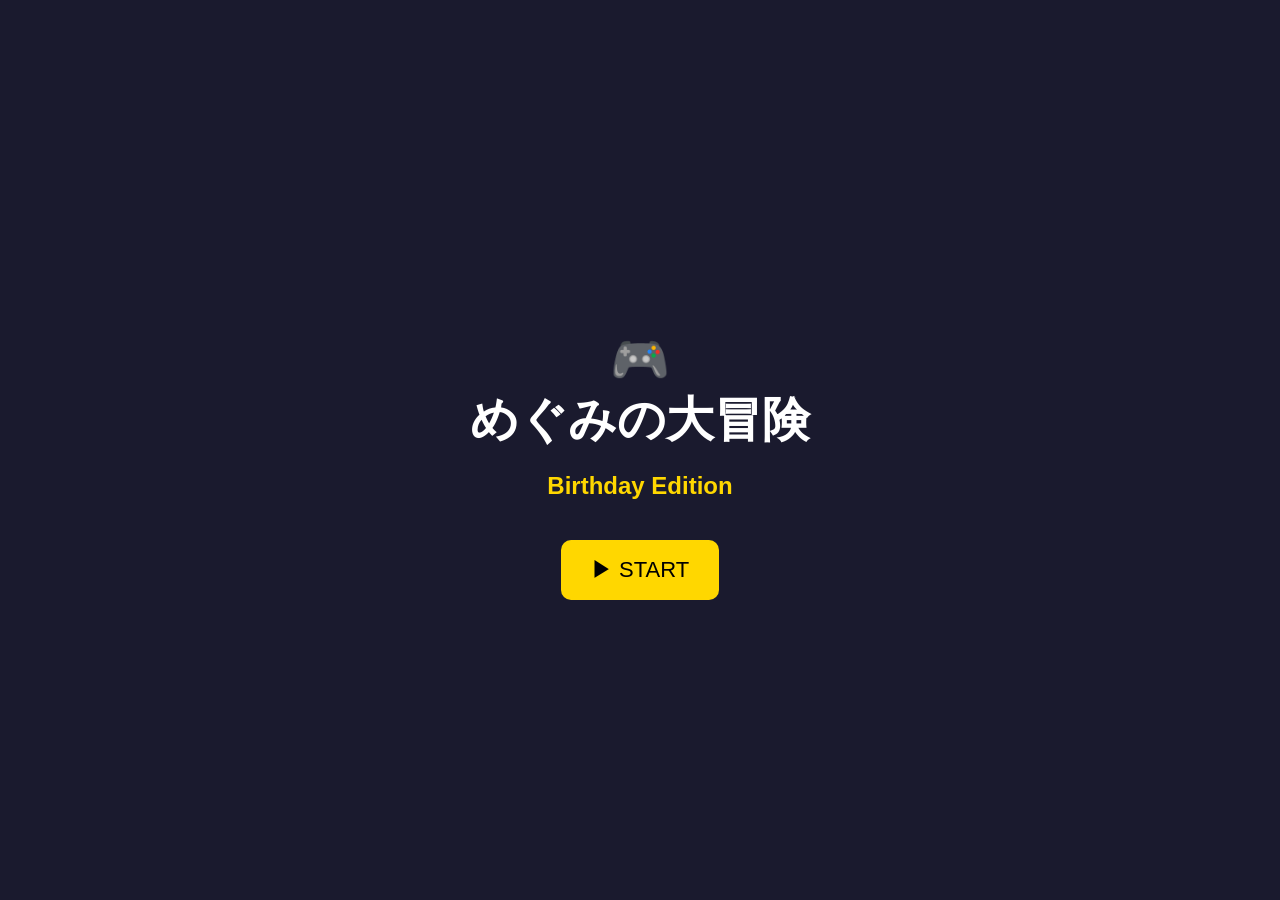
==== index.html @ 229f3d9b "めぐみの大冒険を公開" ====
<!DOCTYPE html>
<html lang="ja">
<head>
    <meta charset="UTF-8">
    <meta name="viewport" content="width=device-width, initial-scale=1, maximum-scale=1, user-scalable=no, viewport-fit=cover">
    <meta name="theme-color" content="#1a1a2e">
    <meta name="mobile-web-app-capable" content="yes">
    <meta name="apple-mobile-web-app-capable" content="yes">
    <meta name="apple-mobile-web-app-status-bar-style" content="black-translucent">
    <meta name="apple-mobile-web-app-title" content="めぐみの大冒険">
    <title>めぐみの大冒険 ～Birthday Edition～</title>

    <link rel="manifest" href="manifest.json">
    <link rel="icon" href="app-icon.svg" type="image/svg+xml">
    <link rel="apple-touch-icon" href="app-icon.svg">
    <link rel="stylesheet" href="style.css">
</head>
<body>

    <div id="title-screen">

        <h1>🎮<br>めぐみの大冒険</h1>

        <h2>Birthday Edition</h2>

        <button id="start-btn">
            ▶ START
        </button>

    </div>

    <div id="opening-screen" class="hidden">

        <div class="story-box">

            <p>
                8月24日――<br><br>

                冒険者めぐみは<br>
                ある噂を耳にした。<br><br>

                誕生日にしか現れない<br>
                伝説のプレゼント。<br><br>

                そのプレゼントを探すため、<br>
                旅に出るのであった。
            </p>

            <button id="continue-btn">
                冒険へ出発！
            </button>

        </div>

    </div>

    <script src="pwa.js"></script>
    <script src="game.js"></script>

</body>
</html>
---- style.css ----
*{
    box-sizing:border-box;
    -webkit-tap-highlight-color:transparent;
}

html, body{
    margin:0;
    padding:0;

    width:100%;
    height:100%;
    overflow:hidden;
    overscroll-behavior:none;
    user-select:none;
    -webkit-user-select:none;
    -webkit-touch-callout:none;
}

body{

    background:#1a1a2e;
    color:white;

    font-family:"Yu Gothic",sans-serif;

    height:100vh;
    height:100dvh;

    display:flex;
    justify-content:center;
    align-items:center;
}

.hidden{
    display:none;
}

#title-screen{
    text-align:center;
}

h1{
    font-size:48px;
    margin-bottom:10px;
}

h2{
    color:gold;
    margin-bottom:40px;
}

button{
    padding:15px 30px;
    font-size:22px;

    border:none;
    border-radius:10px;

    cursor:pointer;
}

#start-btn{
    background:gold;
}

.story-box{
    width:80%;
    max-width:600px;

    text-align:center;

    line-height:2;
}

#game-screen{
    width:min(100vw, calc(100dvh * 1.8), 900px);
    aspect-ratio:9 / 5;
    display:flex;
    justify-content:center;
    align-items:center;
}

#gameCanvas{
    display:block;
    width:100%;
    height:100%;
    background:skyblue;
    border:4px solid white;
    touch-action:none;
}

.clear-screen {

    width: 100vw;
    height: 100vh;

    background: linear-gradient(
        skyblue,
        #87CEEB,
        #5fa85f
    );

    display: flex;
    flex-direction: column;

    justify-content: center;
    align-items: center;

    text-align: center;

}

.clear-screen h1 {

    font-size: 60px;
    color: white;

}

.clear-screen p {

    font-size: 28px;
    color: white;

    margin: 30px 0;

}

.clear-screen button {

    font-size: 30px;

    padding: 20px 50px;

    border: none;
    border-radius: 20px;

    cursor: pointer;

}
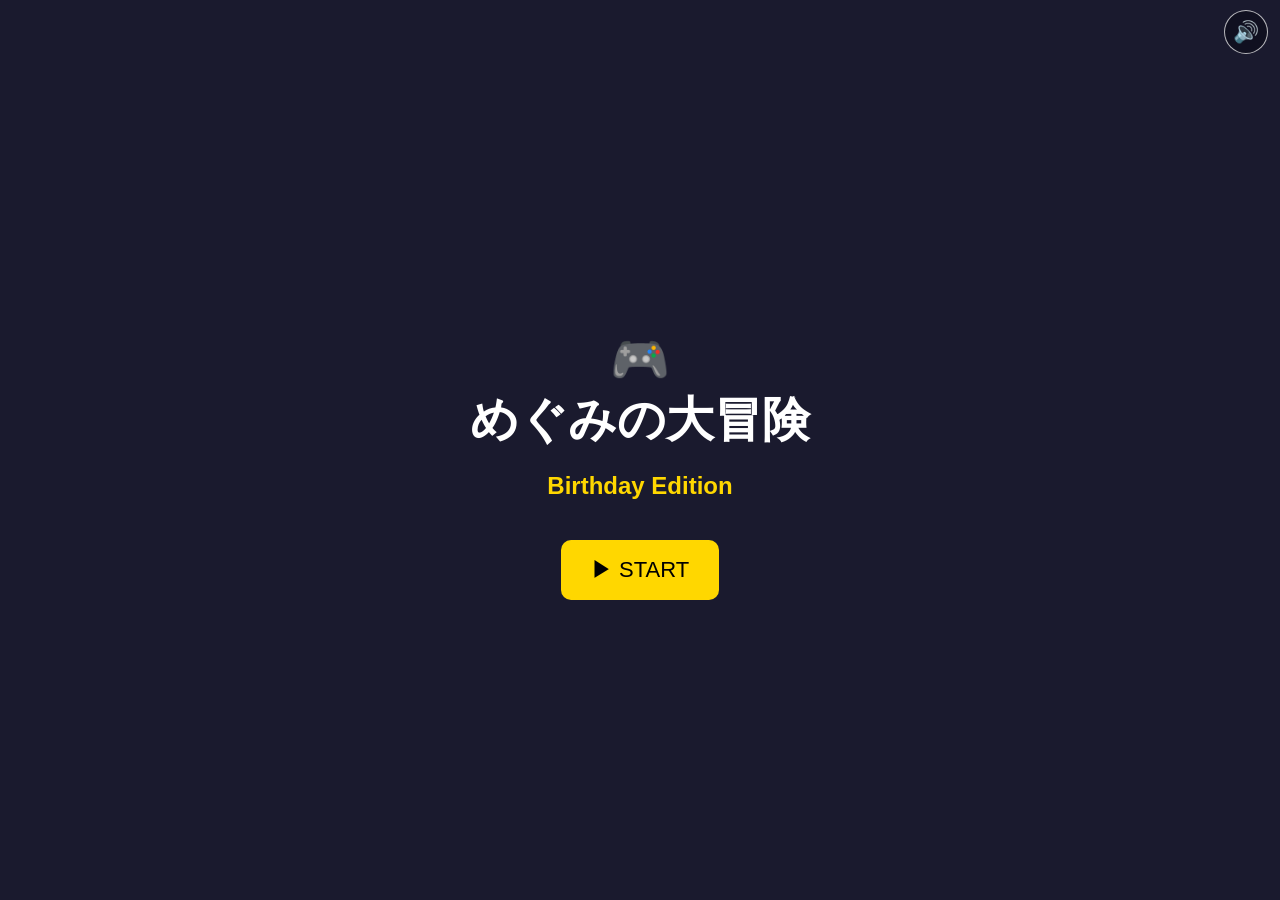
==== commit de600640: "めぐみの大冒険 完成版を公開" ====
--- a/index.html
+++ b/index.html
@@ -39,11 +39,14 @@
                 冒険者めぐみは<br>
                 ある噂を耳にした。<br><br>
 
-                誕生日にしか現れない<br>
-                伝説のプレゼント。<br><br>
-
-                そのプレゼントを探すため、<br>
-                旅に出るのであった。
+                誕生日にしか現れない<br>
+                伝説のプレゼント。<br><br>
+
+                しかし、紫の魔王が<br>
+                その輝きを奪い、城に封じた。<br><br>
+
+                伝説のプレゼントを取り戻すため、<br>
+                旅に出るのであった。
             </p>
 
             <button id="continue-btn">
@@ -54,6 +57,7 @@
 
     </div>
 
+    <script src="bgm.js"></script>
     <script src="pwa.js"></script>
     <script src="game.js"></script>
 
